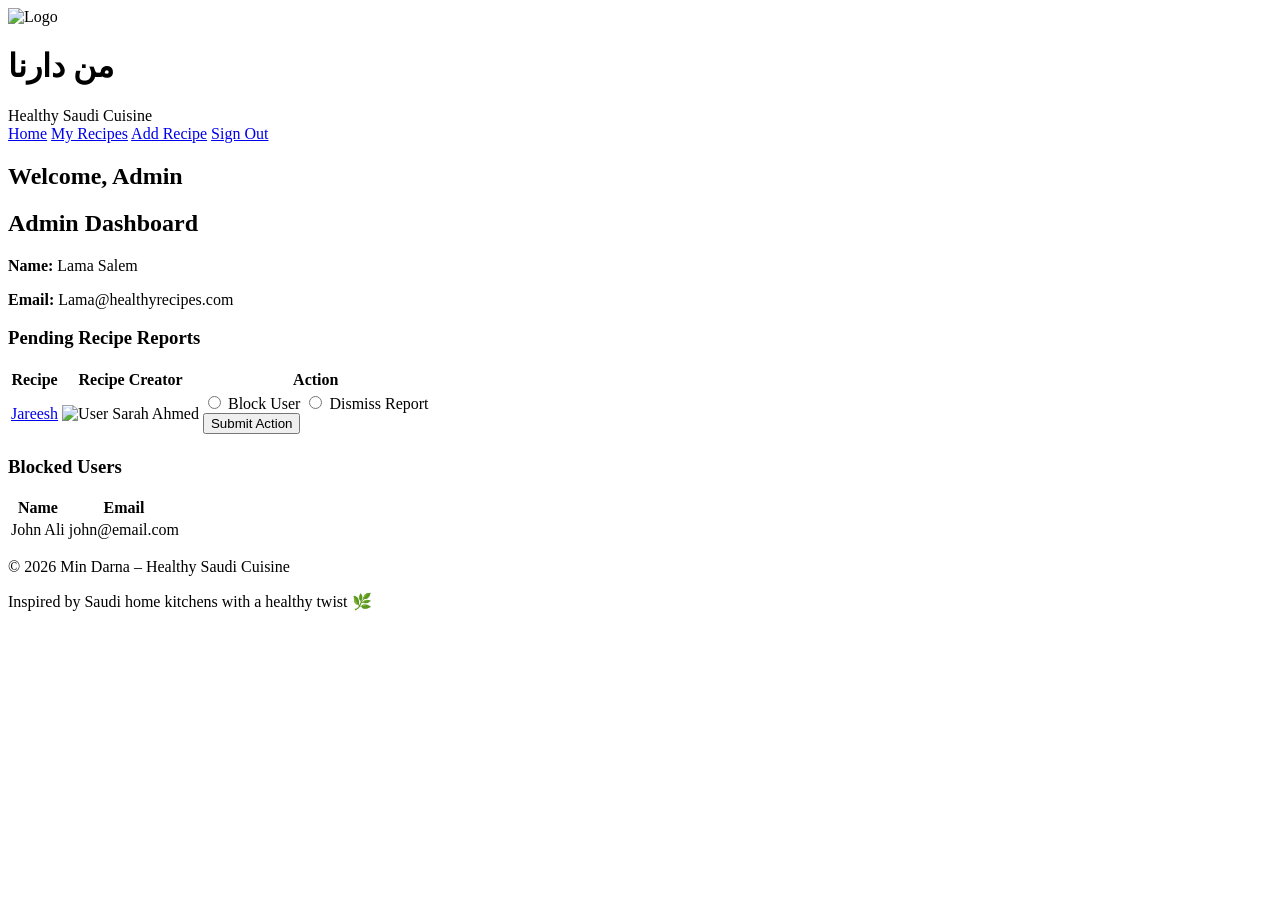
==== admin.html @ 56df044f "Add files via upload" ====
<!DOCTYPE html>
<html lang="en">
<head>
  <meta charset="UTF-8">
<meta name="viewport" content="width=device-width, initial-scale=1.0">
  <title>Admin Dashboard - Min Darna</title>
<link rel="stylesheet" href="app.css">
  
</head>
<body>

<header class="main-header">

    <div class="logo-area">
        <img src="photo/logo.jpeg" alt="Logo">
        <div>
            <h1>من دارنا</h1>
            <span class="tagline">Healthy Saudi Cuisine</span>
        </div>
    </div>

    <nav>
        <a href="user.html">Home</a>
        <a href="my-recipes.html">My Recipes</a>
        <a href="add-recipe.html" class="add-recipe-btn">Add Recipe</a>
        <a href="index.html" class="sign-out">Sign Out</a>
    </nav>

</header>

<section>
    <h2>Welcome, <span id="userFirstName">Admin</span></h2>
  <h2>Admin Dashboard</h2>
  <div class="info-card">
      <p><strong>Name:</strong> Lama Salem</p>
      <p><strong>Email:</strong> Lama@healthyrecipes.com</p>
  </div>
</section>

<section>
  <h3>Pending Recipe Reports</h3>
  <table>
    <thead>
      <tr>
        <th>Recipe</th>
        <th>Recipe Creator</th>
        <th>Action</th>
      </tr>
    </thead>
    <tbody>
      <tr>
        <td><a href="view-recipe.html" class="link-strong">Jareesh</a></td>
        <td>
          <img src="photo/user.jpg" width="40" height="40" alt="User">
          Sarah Ahmed
        </td>
        <td>
          <form action="admin.html" class="admin-actions-form">
            <div class="radio-group">
                <label class="radio-option">
                    <input type="radio" name="action" value="block" required> Block User
                </label>
                <label class="radio-option">
                    <input type="radio" name="action" value="dismiss"> Dismiss Report
                </label>
            </div>
            <button type="submit" class="apply-btn">Submit Action</button>
          </form>
        </td>
      </tr>
    </tbody>
  </table>
</section>

<section>
  <h3>Blocked Users</h3>
  <table>
    <thead>
      <tr>
        <th>Name</th>
        <th>Email</th>
      </tr>
    </thead>
    <tbody>
      <tr>
        <td>John Ali</td>
        <td>john@email.com</td>
      </tr>
    </tbody>
  </table>
</section>

<footer class="main-footer">
    <div class="footer-content">
        <p>© 2026 Min Darna – Healthy Saudi Cuisine</p>
        <p>Inspired by Saudi home kitchens with a healthy twist 🌿</p>
    </div>
</footer>

<script>
    window.onload = function() {
        const firstName = localStorage.getItem('firstName');
        if (firstName) {
            document.getElementById('userFirstName').textContent = firstName;
        }
    };
</script>

</body>
</html>
---- app.css ----
@import url('https://fonts.googleapis.com/css2?family=Inter:wght@400;

500;600&family=Playfair+Display:wght@500;600;700&display=swap');

* {
    margin: 0;
    padding: 0;
    box-sizing: border-box;
}

html {
    background-color: #fcfbf9;
    background-image: repeating-linear-gradient(
        135deg,
        rgba(0,0,0,0.025) 0,
        rgba(0,0,0,0.025) 1px,
        transparent 1px,
        transparent 40px
    );
    min-height: 100%;
}

body {
    font-family: 'Inter', system-ui, -apple-system, sans-serif;
    color: #1f2624;
    line-height: 1.6;
    background: transparent;
}

h1, h2, h3 {
    font-family: 'Playfair Display', serif;
    font-weight: 600;
    letter-spacing: 0.4px;
    color: #2f7d6d;
}

header, .main-header {
    background-color: #2f7d6d;
    color: #fff;
    padding: 40px 20px;
    text-align: center;
    box-shadow: 0 4px 12px rgba(0,0,0,0.1);
}

header h1 {
    color: #fff;
    font-size: 2.5rem;
    margin-bottom: 8px;
}

header nav {
    margin-top: 20px;
    display: flex;
    justify-content: center;
    gap: 25px;
}

header nav a {
    color: #fff;
    font-weight: 500;
    font-size: 1rem;
    padding: 5px 0;
    border-bottom: 2px solid transparent;
    transition: all 0.3s ease;
}

header nav a:hover {
    border-bottom-color: #fff;
    text-decoration: none;
    opacity: 0.9;
}

main, .container, .user-page {
    max-width: 1100px;
    margin: 40px auto;
    padding: 30px;
    background: #fff;
    border-radius: 12px;
    box-shadow: 0 4px 20px rgba(0,0,0,0.05);
}

section {
    margin-bottom: 30px;
    padding: 20px;
    border: 1px solid #f0f0f0;
    border-radius: 8px;
}

.table-container {
    overflow-x: auto;
}

table {
    width: 100%;
    border-collapse: collapse;
    margin-top: 20px;
}

table th {
    background-color: #2f7d6d;
    color: #fff;
    padding: 15px;
    font-family: 'Inter', sans-serif;
    font-weight: 500;
}

table td {
    padding: 15px;
    border-bottom: 1px solid #eee;
    text-align: center;
}

table tr:hover {
    background-color: #fcfbf9;
}

table img {
    border-radius: 8px;
    object-fit: cover;
}

button, .add-btn, .submit-btn, .secondary-btn {
    background-color: #2f7d6d;
    color: #fff;
    border: none;
    padding: 10px 20px;
    border-radius: 6px;
    cursor: pointer;
    font-family: 'Inter', sans-serif;
    font-weight: 600;
    transition: background-color 0.3s ease;
    text-decoration: none;
    display: inline-block;
}

button:hover, .submit-btn:hover {
    background-color: #256559;
}

.secondary-btn {
    background-color: #4a5553;
}

.secondary-btn:hover {
    background-color: #333;
}

a {
    color: #2f7d6d;
    text-decoration: none;
    transition: color 0.3s;
}

a:hover {
    color: #256559;
    text-decoration: underline;
}

ul, ol {
    margin-left: 25px;
    margin-top: 10px;
}

li {
    margin-bottom: 8px;
}

textarea, input[type="text"], input[type="url"], select {
    width: 100%;
    padding: 12px;
    margin-top: 8px;
    border: 1px solid #ddd;
    border-radius: 6px;
    font-family: 'Inter', sans-serif;
}

textarea:focus, input:focus {
    outline: none;
    border-color: #2f7d6d;
    box-shadow: 0 0 0 2px rgba(47, 125, 109, 0.1);
}

footer, .main-footer {
    background-color: #2f7d6d;
    color: #fff;
    padding: 50px 20px;
    text-align: center;
    margin-top: 60px;
}

footer p {
    margin-bottom: 10px;
    font-size: 0.95rem;
    opacity: 0.9;
}

a[href*="index"] {
    display: block;
    width: fit-content;
    margin: 20px auto;
    font-weight: bold;
    color: #d9534f; 
}

.main-header {
    background-color: #2f7d6d;
    background-image: linear-gradient(to right, #2f7d6d, #256559); 
    color: #fff;
    padding: 15px 5%;
    display: flex;
    justify-content: space-between;
    align-items: center; 
    box-shadow: 0 2px 15px rgba(0,0,0,0.15);
    position: sticky; 
    top: 0;
    z-index: 1000;
}

.logo-area {
    display: flex;
    align-items: center;
    gap: 15px;
}

.logo-area h1 {
    font-family: 'Playfair Display', serif;
    font-size: 1.8rem;
    color: #fff;
    margin: 0;
    letter-spacing: 1px;
    text-shadow: 1px 1px 2px rgba(0,0,0,0.1);
}

.tagline {
    font-size: 0.8rem;
    opacity: 0.8;
    font-style: italic;
    display: block; 
}

nav {
    display: flex;
    align-items: center;
    gap: 20px;
}

nav a {
    color: #fff;
    text-decoration: none;
    font-weight: 500;
    font-size: 0.95rem;
    padding: 8px 12px;
    border-radius: 5px;
    transition: all 0.3s ease;
}

nav a:hover {
    background: rgba(255, 255, 255, 0.1);
    text-decoration: none;
}

nav a[href*="add-recipe"] {
    background-color: #fcfbf9;
    color: #2f7d6d;
    padding: 10px 20px;
    box-shadow: 0 4px 6px rgba(0,0,0,0.1);
    font-weight: 600;
}

nav a[href*="add-recipe"]:hover {
    background-color: #e0e0e0;
    transform: translateY(-2px); 
}

nav a[href*="index"] {
    opacity: 0.8;
    font-size: 0.85rem;
}
/*============================================================================*/
    500;600&family=Playfair+Display:wght@500;600;700&display=swap');

    * {
        margin: 0;
        padding: 0;
        box-sizing: border-box;
    }

    html {
        background-color: #fcfbf9;
        background-image: repeating-linear-gradient(
            135deg,
            rgba(0,0,0,0.015) 0,
            rgba(0,0,0,0.015) 1px,
            transparent 1px,
            transparent 40px
        );
        min-height: 100%;
    }

    body {
        font-family: 'Inter', sans-serif;
        color: #1f2624;
        line-height: 1.6;
    }

    .main-header {
        background-color: #2f7d6d;
        background-image: linear-gradient(to right, #2f7d6d, #256559);
        color: #fff;
        padding: 12px 5%;
        display: flex;
        justify-content: space-between; 
        align-items: center;
        box-shadow: 0 4px 12px rgba(0,0,0,0.1);
        position: sticky;
        top: 0;
        z-index: 1000;
    }

    .logo-area h1 {
        font-family: 'Playfair Display', serif;
        font-size: 1.8rem;
        color: #fff;
        margin: 0;
    }

    .logo-area .tagline {
        font-size: 0.75rem;
        opacity: 0.9;
        font-style: italic;
        color: #e0e0e0;
        display: block;
        margin-top: -5px;
    }

    nav {
        display: flex;
        align-items: center;
        gap: 15px;
    }

    nav a {
        color: #fff;
        text-decoration: none;
        font-weight: 500;
        font-size: 0.9rem;
        padding: 8px 12px;
        border-radius: 6px;
        transition: 0.3s ease;
    }

    nav a:hover {
        background: rgba(255, 255, 255, 0.1);
    }

    nav a[href*="add-recipe"] {
        background-color: #fcfbf9 !important; 
        color: #2f7d6d !important;           
        font-weight: 700 !important;
        padding: 10px 18px !important;
        box-shadow: 0 4px 10px rgba(0,0,0,0.15);
    }

    nav a[href*="add-recipe"]:hover {
        background-color: #ffffff !important;
        transform: translateY(-2px);
        box-shadow: 0 6px 15px rgba(0,0,0,0.2);
    }

    .container, main {
        max-width: 1100px;
        margin: 40px auto;
        padding: 30px;
        background: #fff;
        border-radius: 15px;
        box-shadow: 0 10px 30px rgba(0,0,0,0.05);
    }

    h2 {
        font-family: 'Playfair Display', serif;
        color: #2f7d6d;
        margin-bottom: 20px;
        text-align: center;
    }

    table {
        width: 100%;
        border-collapse: collapse;
        margin-top: 20px;
    }

    table th {
        background-color: #f8faf9;
        color: #2f7d6d;
        padding: 15px;
        border-bottom: 2px solid #2f7d6d;
    }

    table td {
        padding: 15px;
        border-bottom: 1px solid #eee;
        text-align: center;
    }

    .submit-btn {
        background-color: #2f7d6d;
        color: white;
        padding: 12px 25px;
        border: none;
        border-radius: 6px;
        font-weight: 600;
        cursor: pointer;
        width: 100%;
    }

    .main-footer {
        background-color: #2f7d6d;
        color: white;
        text-align: center;
        padding: 40px 20px;
        margin-top: 60px;
    }

    @media (max-width: 768px) {
        .main-header { flex-direction: column; gap: 15px; }
        nav { flex-wrap: wrap; justify-content: center; }
    }

.sign-out {
    background-color: #e74c3c !important; 
    color: white !important;
    padding: 8px 15px !important;
    border-radius: 6px;
    font-size: 0.85rem;
}

.sign-out:hover {
    background-color: #c0392b !important;
    transform: scale(1.05);
}
.main-header {
    display: flex;
    align-items: center;
    justify-content: space-between;
}

.main-header img {
    width: 45px;        
    height: auto;
    margin-right: 12px; 
}

.main-header > div {
    display: flex;
    align-items: center;
}
.logo-area {
    display: flex;
    align-items: center;
    gap: 12px;
}

.logo-area img {
    width: 45px;   
    height: auto;
}


.page{
  max-width: 900px;
  margin: 30px auto;
  padding: 0 16px;
}

.recipe-card{
  background: #fff;
  border: 1px solid #e6e6e6;
  border-radius: 14px;
  padding: 22px;
  box-shadow: 0 10px 25px rgba(0,0,0,0.05);
}

.recipe-top{
  display: flex;
  align-items: flex-start;
  justify-content: space-between;
  gap: 16px;
  margin-bottom: 14px;
}

.recipe-title{
  margin: 0;
  font-size: 1.6rem;
}

.actions{
  display: flex;
  flex-direction: column; 
  gap: 8px;
  min-width: 170px;
}

.actions button{
  padding: 10px 12px;
  border-radius: 10px;
  border: 1px solid #ddd;
  background: #f7f7f7;
  cursor: pointer;
}

.recipe-photo{
  display: flex;
  justify-content: center;
  margin: 12px 0 18px;
}

.recipe-photo img{
  width: min(520px, 100%);
  height: auto;
  border-radius: 12px;
  border: 1px solid #eee;
  object-fit: cover;
}

.block{
  border: 1px solid #eee;
  border-radius: 12px;
  padding: 14px 14px;
  margin-top: 14px;
}

.block-title{
  margin: 0 0 10px;
  font-size: 1.05rem;
}

/* Creator row */
.creator{
  display: flex;
  align-items: center;
  gap: 12px;
}

.avatar{
  width: 60px;
  height: 60px;
  border-radius: 50%;
  object-fit: cover;
  border: 1px solid #e6e6e6;
}

.details p{
  margin: 6px 0;
}

/* Lists */
.list{
  margin: 0;
  padding-left: 20px;
}

.list li{
  margin: 6px 0;
}

.video-link{
  display: inline-block;
  padding: 10px 12px;
  border: 1px solid #ddd;
  border-radius: 10px;
  background: #fafafa;
}

.comment{
  border: 1px solid #eee;
  border-radius: 12px;
  padding: 12px;
  margin-top: 10px;
}

.comment p{
  margin: 0 0 6px;
}

.comment-form{
  margin-top: 14px;
  display: grid;
  gap: 10px;
}

.comment-form textarea{
  width: 100%;
  min-height: 90px;
  resize: vertical;
  border-radius: 12px;
  border: 1px solid #ddd;
  padding: 10px 12px;
  font-family: inherit;
}

.comment-form button{
  justify-self: end;
  padding: 10px 14px;
  border-radius: 10px;
  border: 1px solid #ddd;
  background: #f7f7f7;
  cursor: pointer;
}

@media (max-width: 700px){
  .recipe-top{
    flex-direction: column;
    align-items: stretch;
  }
  .actions{
    flex-direction: row;  
    flex-wrap: wrap;
    min-width: 0;
  }
  .comment-form button{
    justify-self: stretch;
  }
}

.actions {
  display: flex;
  gap: 10px;
  align-items: center;
}

.actions button {
  display: flex;
  align-items: center;
  gap: 6px;
  padding: 8px 14px;
  border-radius: 999px; 
  font-size: 0.85rem;
  font-weight: 500;
  border: none;
  cursor: pointer;
  transition: all 0.25s ease;
}

.actions button:nth-child(1) {
  background-color: #2f7d6d;
  color: white;
}

.actions button:nth-child(1):hover {
  background-color: #256559;
  transform: translateY(-2px);
}

.actions button:nth-child(2) {
  background-color: #3a8f8a;
  color: white;
}

.actions button:nth-child(2):hover {
  background-color: #327a75;
  transform: translateY(-2px);
}

/* Report */
.actions button:nth-child(3) {
  background-color: #e0e0e0;
  color: #333;
}

.actions button:nth-child(3):hover {
  background-color: #e74c3c;
  color: white;
}

.hero-header {
  position: relative;
  height: 220px;
  display: flex;
  justify-content: center;
  align-items: center;
  border: 2px solid #000;  
}

.logo {
  position: absolute;
  top: 20px;
  left: 20px;
  width: 70px;
  height: auto;
}

.header-center {
  text-align: center;
}

.arabic-title {
  font-size: 2rem;
  margin-bottom: 5px;
}

.english-title {
  font-size: 1rem;
}

.main-header{
  height: 72px;                 
  padding: 0 5%;                
  display:flex;
  align-items:center;
  justify-content:space-between;
}

.logo-area{
  display:flex;
  align-items:center;
  gap: 12px;
}

.logo-area img{
  width: 44px;                  
  height: 44px;
  object-fit: cover;
  border-radius: 6px;           
}

.logo-area h1{
  font-size: 22px;
  line-height: 1;
  margin: 0;
}

.logo-area .tagline{
  display:block;
  font-size: 12px;
  line-height: 1;
  margin-top: 4px;
}

.main-header nav{
  display:flex;
  align-items:center;
  gap: 14px;
}

.main-header nav a{
  display:inline-flex;
  align-items:center;
  height: 36px;                 
  padding: 0 12px;
  .card {
  background: #fff;
  border-radius: 16px;
  padding: 26px;
  box-shadow: 0 10px 25px rgba(0,0,0,.06);
  border: 1px solid #eee;
}border-radius: 8px;
  text-decoration:none;
  font-size: 14px;
}

.page, .container, main {
  max-width: 1100px;
  margin: 30px auto;
  padding: 0 20px;
}
.page h1:first-child,
.page h2:first-child {
  margin-top: 10px;
}
.main-header > div {
    display: flex;
    align-items: center;
}

 .logo-area {
    display: flex;
    align-items: center;
    gap: 12px;
}

.logo-area img {
    width: 45px;   
    height: auto;
}

.submit-btn:hover {
    background-color: #256559;
    transform: translateY(-1px);
}

.secondary-btn, button[type="button"] {
    background-color: #f0f4f3;
    color: #2f7d6d;
    border: 1px solid #2f7d6d;
    padding: 10px 18px;
    border-radius: 6px;
    font-weight: 500;
    cursor: pointer;
    margin-top: 10px;
}

.secondary-btn:hover {
    background-color: #2f7d6d;
    color: white;
}

hr {
    border: 0;
    border-top: 1px solid #eee;
    margin: 30px 0;
}
      .sign-out {
    background-color: #e74c3c !important; 
    color: white !important;
    padding: 8px 15px !important;
    border-radius: 6px;
    font-size: 0.85rem;
}

.sign-out:hover {
    background-color: #c0392b !important;
    transform: scale(1.05);
}
     .main-header img {
    width: 45px;        
    height: auto;
    margin-right: 12px; 
}

.main-header > div {
    display: flex;
    align-items: center;
}

 .logo-area {
    display: flex;
    align-items: center;
    gap: 12px;
}

.logo-area img {
    width: 45px;   
    height: auto;
}



/* ===== forms.css ===== */
.page{
  max-width: 1100px;
  margin: 0 auto;
  padding: 24px 16px 40px;
}

.muted{
  color: #66706c;
}

.dot{
  margin: 0 8px;
  color: #9aa4a0;
}

.hero-header{
  background: #2f7d6d;
  color: #fff;
  padding: 70px 20px;
  text-align: center;
}

.arabic-title{
  margin: 0 0 10px 0;
  font-size: 54px;
  font-weight: 700;
  line-height: 1.1;
}

.english-title{
  margin: 0;
  font-size: 22px;
  font-weight: 500;
  letter-spacing: 0.4px;
  opacity: 0.95;
}

.hero-header a{
  color: inherit;
  text-decoration: none;
}

.hero-header a:hover{
  text-decoration: underline;
}

.form-card{
  background: #ffffff;
  border: 1px solid #ece7df;
  border-radius: 18px;
  padding: 18px;
  width: 85%;
  margin: 20px auto;
  box-shadow: 0 2px 6px rgba(0,0,0,0.06);
}

.primary-btn,
.secondary-btn{
  display: inline-block;
  text-decoration: none;
  border: none;
  border-radius: 12px;
  padding: 10px 16px;
  font-weight: 600;
  cursor: pointer;
  text-align: center;
}

.primary-btn{
  background: #2f7d6d;
  color: #fff;
}

.primary-btn:hover{
  background: #256559;
}

.secondary-btn{
  background: #ffffff;
  color: #1f2624;
  border: 1px solid #ece7df;
}

.secondary-btn:hover{
  background: #faf9f7;
}

.full{
  width: 100%;
  margin-top: 10px;
}

.field{
  margin-top: 14px;
}

label{
  display: block;
  font-weight: 600;
  margin-bottom: 6px;
  color: #1f2624;
}

.form-input{
  width: 100%;
  padding: 10px 12px;
  border: 1px solid #ece7df;
  border-radius: 12px;
  outline: none;
  background: #ffffff;
}

.form-input:focus{
  border-color: #2f7d6d;
  box-shadow: 0 0 0 3px rgba(47,125,109,0.12);
}

.btn-row{
  margin-top: 16px;
  display: flex;
  gap: 10px;
  flex-wrap: wrap;
}

.below-links{
  margin-top: 14px;
  text-align: center;
}

.grid-2{
  display: grid;
  grid-template-columns: repeat(2, minmax(0, 1fr));
  gap: 10px;
}

.profile-upload{
  display: flex;
  gap: 12px;
  align-items: center;
  flex-wrap: wrap;
}

.profile-preview{
  width: 96px;
  height: 96px;
  object-fit: cover;
  border-radius: 16px;
  border: 1px solid #ece7df;
  background: #fff;
  padding: 6px;
}

.upload-side input[type="file"]{
  display: block;
}

@media (max-width: 768px){
  .form-card{ width: 95%; }
  .grid-2{ grid-template-columns: 1fr; }
  .hero-header{ padding: 55px 16px; }
  .arabic-title{ font-size: 42px; }
  .english-title{ font-size: 18px; }
}


/* ===== tables.css ===== */
/* ---------- Layout ---------- */
.table-container{
overflow-x: auto;
}

.welcome-wrap,
.section-box,
.bottom-signout{
max-width: 1100px;
margin: 16px auto !important;
}

/* Welcome + Sign out */
.welcome-wrap{
display: flex;
justify-content: space-between;
align-items: center;
}

/* Sign out button */
.signout-link{
padding: 10px 16px;
border-radius: 12px;
border: 1px solid #ece7df;
background: #ffffff;
font-weight: 600;
text-decoration: none;
color: #1f2624;
}

.signout-link:hover{
background: #faf9f7;
}

/* ---------- User Information ---------- */
.info-row{
display: flex;
justify-content: space-between;
align-items: center;
gap: 20px;
}

/* Profile photo */
.profile-photo{
width: 96px;
height: 96px;
object-fit: cover;
border-radius: 16px;
border: 1px solid #ece7df;
background: #fff;
padding: 6px;
}

/* ---------- Section Boxes ---------- */
.section-box{
background: #ffffff;
border: 1px solid #ece7df;
border-radius: 18px;
padding: 16px 18px;
}

/* ---------- Tables ---------- */
table.recipes-table{
width: 100%;
border-collapse: collapse;
background: #ffffff;
border: 1px solid #ece7df;
border-radius: 14px;
overflow: hidden;
}

table.recipes-table thead th{
background: #fbfaf8;
color: #1f2624;
font-weight: 600;
text-align: center;
}

table.recipes-table th,
table.recipes-table td{
padding: 10px;
text-align: center;
vertical-align: middle;
border-bottom: 1px solid #f0ebe3;
}

table.recipes-table tr:last-child td{
border-bottom: none;
}

/* ---------- Recipe Images ---------- */
.recipe-img{
width: 72px;
height: 52px;
object-fit: cover;
border-radius: 10px;
border: 1px solid #ece7df;
display: block;
margin: 0 auto;
}

.creator-cell{
display: flex;
align-items: center;
justify-content: center;
gap: 10px;
}

.creator-img{
width: 32px;
height: 32px;
object-fit: cover;
border-radius: 50%;
border: 1px solid #ece7df;
}

/* ---------- Remove link ---------- */
.remove-link{
color: #b00020;
text-decoration: underline;
font-weight: 600;
}


/* ===== unified overrides ===== */
.hero-header {
  position: relative;
  min-height: 220px;
  display: flex;
  justify-content: center;
  align-items: center;
  border: none;
}
.logo {
  position: absolute;
  top: 20px;
  left: 20px;
  width: 70px;
  height: auto;
}
.header-center { text-align: center; }
.page-title { margin-bottom: 16px; color: #2f7d6d; }
.actions-right { text-align: right; margin-bottom: 15px; }
.info-card {
  background: #f8faf9;
  padding: 15px;
  border-radius: 8px;
  border-left: 4px solid #2f7d6d;
}
.link-strong { font-weight: 600; }
.link-blue { color: #00f !important; text-decoration: underline; }
.text-center { text-align: center; }
.text-danger { color: red !important; }
.recipe-current-photo {
  width: 150px;
  border-radius: 10px;
}
.dark-add-btn {
  background: #2c3e50 !important;
  color: #fff !important;
}
.full-width-btn {
  width: 100% !important;
  padding: 15px !important;
  font-size: 18px !important;
}
.mt-10 { margin-top: 10px; }
.ingredient-row, .step-row {
  display: grid;
  grid-template-columns: repeat(2, minmax(0, 1fr));
  gap: 12px;
  margin-top: 10px;
}
.step-row { grid-template-columns: 120px 1fr; align-items: center; }
.current-media { margin-top: 10px; }
.filter-row {
  display: flex;
  gap: 10px;
  margin: 12px 0 16px;
  flex-wrap: wrap;
}
.filter-row select { min-width: 220px; }
nav a.add-recipe-btn {
  background-color: #fcfbf9 !important;
  color: #2f7d6d !important;
  font-weight: 700 !important;
}
.sign-out {
  background-color: #e74c3c !important;
  color: white !important;
  padding: 8px 15px !important;
  border-radius: 6px;
  font-size: 0.85rem;
}
.sign-out:hover {
  background-color: #c0392b !important;
  transform: scale(1.05);
}
@media (max-width: 768px) {
  .ingredient-row, .step-row { grid-template-columns: 1fr; }
}
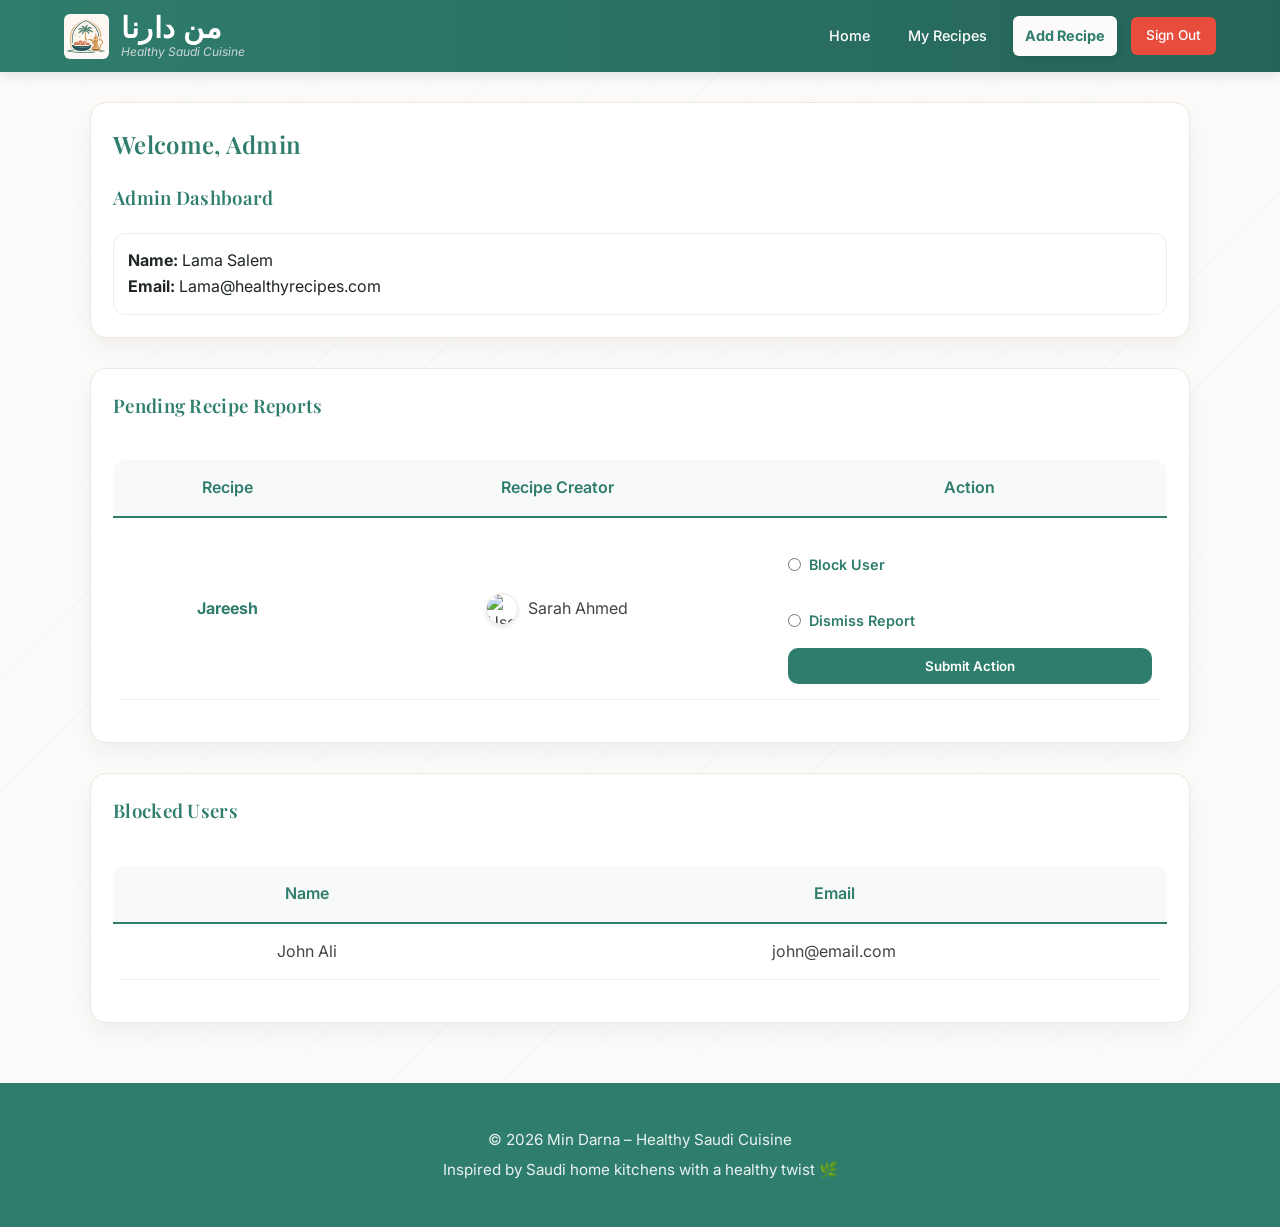
==== commit f68bb08a: "Refactor admin.html structure and formatting" ====
--- a/admin.html
+++ b/admin.html
@@ -2,110 +2,119 @@
 <html lang="en">
 <head>
   <meta charset="UTF-8">
-<meta name="viewport" content="width=device-width, initial-scale=1.0">
+  <meta name="viewport" content="width=device-width, initial-scale=1.0">
   <title>Admin Dashboard - Min Darna</title>
-<link rel="stylesheet" href="app.css">
-  
+  <link rel="stylesheet" href="app.css">
 </head>
 <body>
 
 <header class="main-header">
+  <div class="logo-area">
+    <img src="photo/logo.jpeg" alt="Logo">
+    <div>
+      <h1>من دارنا</h1>
+      <span class="tagline">Healthy Saudi Cuisine</span>
+    </div>
+  </div>
 
-    <div class="logo-area">
-        <img src="photo/logo.jpeg" alt="Logo">
-        <div>
-            <h1>من دارنا</h1>
-            <span class="tagline">Healthy Saudi Cuisine</span>
-        </div>
-    </div>
-
-    <nav>
-        <a href="user.html">Home</a>
-        <a href="my-recipes.html">My Recipes</a>
-        <a href="add-recipe.html" class="add-recipe-btn">Add Recipe</a>
-        <a href="index.html" class="sign-out">Sign Out</a>
-    </nav>
-
+  <nav>
+    <a href="user.html">Home</a>
+    <a href="my-recipes.html">My Recipes</a>
+    <a href="add-recipe.html" class="add-recipe-btn">Add Recipe</a>
+    <a href="index.html" class="sign-out">Sign Out</a>
+  </nav>
 </header>
 
-<section>
-    <h2>Welcome, <span id="userFirstName">Admin</span></h2>
-  <h2>Admin Dashboard</h2>
-  <div class="info-card">
-      <p><strong>Name:</strong> Lama Salem</p>
-      <p><strong>Email:</strong> Lama@healthyrecipes.com</p>
+<section class="section-box">
+  <h2>Welcome, <span id="userFirstName">Admin</span></h2>
+  <h3>Admin Dashboard</h3>
+
+  <div class="block">
+    <p><strong>Name:</strong> Lama Salem</p>
+    <p><strong>Email:</strong> Lama@healthyrecipes.com</p>
   </div>
 </section>
 
-<section>
+<section class="section-box">
   <h3>Pending Recipe Reports</h3>
-  <table>
-    <thead>
-      <tr>
-        <th>Recipe</th>
-        <th>Recipe Creator</th>
-        <th>Action</th>
-      </tr>
-    </thead>
-    <tbody>
-      <tr>
-        <td><a href="view-recipe.html" class="link-strong">Jareesh</a></td>
-        <td>
-          <img src="photo/user.jpg" width="40" height="40" alt="User">
-          Sarah Ahmed
-        </td>
-        <td>
-          <form action="admin.html" class="admin-actions-form">
-            <div class="radio-group">
+
+  <div class="table-container">
+    <table>
+      <thead>
+        <tr>
+          <th>Recipe</th>
+          <th>Recipe Creator</th>
+          <th>Action</th>
+        </tr>
+      </thead>
+      <tbody>
+        <tr>
+          <td>
+            <a href="view-recipe.html"><strong>Jareesh</strong></a>
+          </td>
+          <td>
+            <div class="creator-cell">
+              <img src="photo/user.jpg" alt="User" class="creator-img">
+              <span>Sarah Ahmed</span>
+            </div>
+          </td>
+          <td>
+            <form action="admin.html" class="admin-actions-form">
+              <div class="radio-group">
                 <label class="radio-option">
-                    <input type="radio" name="action" value="block" required> Block User
+                  <input type="radio" name="action" value="block" required>
+                  Block User
                 </label>
                 <label class="radio-option">
-                    <input type="radio" name="action" value="dismiss"> Dismiss Report
+                  <input type="radio" name="action" value="dismiss">
+                  Dismiss Report
                 </label>
-            </div>
-            <button type="submit" class="apply-btn">Submit Action</button>
-          </form>
-        </td>
-      </tr>
-    </tbody>
-  </table>
+              </div>
+              <button type="submit" class="apply-btn">Submit Action</button>
+            </form>
+          </td>
+        </tr>
+      </tbody>
+    </table>
+  </div>
 </section>
 
-<section>
+<section class="section-box">
   <h3>Blocked Users</h3>
-  <table>
-    <thead>
-      <tr>
-        <th>Name</th>
-        <th>Email</th>
-      </tr>
-    </thead>
-    <tbody>
-      <tr>
-        <td>John Ali</td>
-        <td>john@email.com</td>
-      </tr>
-    </tbody>
-  </table>
+
+  <div class="table-container">
+    <table>
+      <thead>
+        <tr>
+          <th>Name</th>
+          <th>Email</th>
+        </tr>
+      </thead>
+      <tbody>
+        <tr>
+          <td>John Ali</td>
+          <td>john@email.com</td>
+        </tr>
+      </tbody>
+    </table>
+  </div>
 </section>
 
 <footer class="main-footer">
-    <div class="footer-content">
-        <p>© 2026 Min Darna – Healthy Saudi Cuisine</p>
-        <p>Inspired by Saudi home kitchens with a healthy twist 🌿</p>
-    </div>
+  <div class="footer-content">
+    <p>© 2026 Min Darna – Healthy Saudi Cuisine</p>
+    <p>Inspired by Saudi home kitchens with a healthy twist 🌿</p>
+  </div>
 </footer>
 
 <script>
-    window.onload = function() {
-        const firstName = localStorage.getItem('firstName');
-        if (firstName) {
-            document.getElementById('userFirstName').textContent = firstName;
-        }
-    };
+  window.onload = function() {
+    const firstName = localStorage.getItem('firstName');
+    if (firstName) {
+      document.getElementById('userFirstName').textContent = firstName;
+    }
+  };
 </script>
 
 </body>
 </html>
-
--- a/app.css
+++ b/app.css
@@ -1,486 +1,608 @@
-@import url('https://fonts.googleapis.com/css2?family=Inter:wght@400;
-
-500;600&family=Playfair+Display:wght@500;600;700&display=swap');
-
+@import url('https://fonts.googleapis.com/css2?family=Inter:wght@400;500;600&family=Playfair+Display:wght@500;600;700&display=swap');
+
+/* =========================
+   Base / Reset
+========================= */
 * {
-    margin: 0;
-    padding: 0;
-    box-sizing: border-box;
+  margin: 0;
+  padding: 0;
+  box-sizing: border-box;
 }
 
 html {
-    background-color: #fcfbf9;
-    background-image: repeating-linear-gradient(
-        135deg,
-        rgba(0,0,0,0.025) 0,
-        rgba(0,0,0,0.025) 1px,
-        transparent 1px,
-        transparent 40px
-    );
-    min-height: 100%;
+  background-color: #fcfbf9;
+  background-image: repeating-linear-gradient(
+    135deg,
+    rgba(0,0,0,0.015) 0,
+    rgba(0,0,0,0.015) 1px,
+    transparent 1px,
+    transparent 40px
+  );
+  min-height: 100%;
 }
 
 body {
-    font-family: 'Inter', system-ui, -apple-system, sans-serif;
-    color: #1f2624;
-    line-height: 1.6;
-    background: transparent;
+  font-family: 'Inter', system-ui, -apple-system, sans-serif;
+  color: #1f2624;
+  line-height: 1.6;
+  background: transparent;
+  margin: 0;
+}
+
+img {
+  max-width: 100%;
+  display: block;
+}
+
+a {
+  color: #2f7d6d;
+  text-decoration: none;
+  transition: 0.3s ease;
+}
+
+a:hover {
+  color: #256559;
+  text-decoration: underline;
 }
 
 h1, h2, h3 {
-    font-family: 'Playfair Display', serif;
-    font-weight: 600;
-    letter-spacing: 0.4px;
-    color: #2f7d6d;
-}
-
-header, .main-header {
-    background-color: #2f7d6d;
-    color: #fff;
-    padding: 40px 20px;
-    text-align: center;
-    box-shadow: 0 4px 12px rgba(0,0,0,0.1);
-}
-
-header h1 {
-    color: #fff;
-    font-size: 2.5rem;
-    margin-bottom: 8px;
-}
-
-header nav {
-    margin-top: 20px;
-    display: flex;
-    justify-content: center;
-    gap: 25px;
-}
-
-header nav a {
-    color: #fff;
-    font-weight: 500;
-    font-size: 1rem;
-    padding: 5px 0;
-    border-bottom: 2px solid transparent;
-    transition: all 0.3s ease;
-}
-
-header nav a:hover {
-    border-bottom-color: #fff;
-    text-decoration: none;
-    opacity: 0.9;
-}
-
-main, .container, .user-page {
-    max-width: 1100px;
-    margin: 40px auto;
-    padding: 30px;
-    background: #fff;
-    border-radius: 12px;
-    box-shadow: 0 4px 20px rgba(0,0,0,0.05);
-}
-
-section {
-    margin-bottom: 30px;
-    padding: 20px;
-    border: 1px solid #f0f0f0;
-    border-radius: 8px;
+  font-family: 'Playfair Display', serif;
+  font-weight: 600;
+  letter-spacing: 0.3px;
+}
+
+h2, h3 {
+  color: #2f7d6d;
+  margin-bottom: 20px;
+}
+
+ul, ol {
+  margin-left: 22px;
+  margin-top: 10px;
+}
+
+li {
+  margin-bottom: 8px;
+}
+
+/* =========================
+   Generic Containers
+========================= */
+.page,
+.container,
+main,
+.user-page,
+section.form-card,
+.section-box,
+.welcome-wrap,
+.bottom-signout {
+  max-width: 1100px;
+  margin: 30px auto;
+}
+
+.page,
+.container,
+main,
+.user-page {
+  padding: 30px 20px;
+}
+
+.section-box,
+.form-card,
+.recipe-card,
+.card,
+section:not(.form-card):not(.hero-header):not(.welcome-wrap):not(.bottom-signout):not(.main-footer) {
+  background: #fff;
+  border-radius: 16px;
+  border: 1px solid #ece7df;
+  box-shadow: 0 10px 25px rgba(0,0,0,0.05);
+}
+
+.section-box,
+.form-card,
+.recipe-card,
+.card {
+  padding: 22px;
 }
 
 .table-container {
-    overflow-x: auto;
-}
-
-table {
-    width: 100%;
-    border-collapse: collapse;
-    margin-top: 20px;
-}
-
-table th {
-    background-color: #2f7d6d;
-    color: #fff;
-    padding: 15px;
-    font-family: 'Inter', sans-serif;
-    font-weight: 500;
-}
-
-table td {
-    padding: 15px;
-    border-bottom: 1px solid #eee;
-    text-align: center;
-}
-
-table tr:hover {
-    background-color: #fcfbf9;
+  overflow-x: auto;
+}
+
+/* =========================
+   Landing Header
+========================= */
+.hero-header {
+  background: #2f7d6d;
+  color: #fff;
+  padding: 70px 20px;
+  text-align: center;
+  position: relative;
+}
+
+.hero-header a {
+  color: inherit;
+  text-decoration: none;
+}
+
+.hero-header a:hover {
+  text-decoration: underline;
+}
+
+.logo {
+  width: 70px;
+  height: auto;
+  margin: 0 auto 14px;
+}
+
+.header-center {
+  text-align: center;
+}
+
+.arabic-title {
+  margin: 0 0 10px 0;
+  font-size: 54px;
+  font-weight: 700;
+  line-height: 1.1;
+  color: #fff;
+}
+
+.english-title {
+  margin: 0;
+  font-size: 22px;
+  font-weight: 500;
+  letter-spacing: 0.4px;
+  opacity: 0.95;
+  color: #fff;
+}
+
+.muted {
+  color: #66706c;
+}
+
+.dot {
+  margin: 0 8px;
+  color: #9aa4a0;
+}
+
+/* =========================
+   Main Header / Navbar
+========================= */
+.main-header {
+  background-color: #2f7d6d;
+  background-image: linear-gradient(to right, #2f7d6d, #256559);
+  color: #fff;
+  padding: 12px 5%;
+  display: flex;
+  justify-content: space-between;
+  align-items: center;
+  box-shadow: 0 4px 12px rgba(0,0,0,0.1);
+  position: sticky;
+  top: 0;
+  z-index: 1000;
+  min-height: 72px;
+}
+
+.logo-area {
+  display: flex;
+  align-items: center;
+  gap: 12px;
+}
+
+.logo-area img {
+  width: 45px;
+  height: 45px;
+  object-fit: cover;
+  border-radius: 6px;
+}
+
+.logo-area h1 {
+  font-size: 1.8rem;
+  color: #fff;
+  margin: 0;
+  letter-spacing: 0.5px;
+  line-height: 1;
+}
+
+.logo-area .tagline,
+.tagline {
+  font-size: 0.75rem;
+  opacity: 0.9;
+  font-style: italic;
+  color: #e0e0e0;
+  display: block;
+  margin-top: 4px;
+  line-height: 1.2;
+}
+
+nav {
+  display: flex;
+  align-items: center;
+  gap: 14px;
+}
+
+nav a {
+  color: #fff;
+  text-decoration: none;
+  font-weight: 500;
+  font-size: 0.9rem;
+  padding: 8px 12px;
+  border-radius: 6px;
+  transition: all 0.3s ease;
+}
+
+nav a:hover {
+  background: rgba(255, 255, 255, 0.1);
+  text-decoration: none;
+}
+
+nav a[href*="add-recipe"],
+.add-recipe-btn {
+  background-color: #fcfbf9 !important;
+  color: #2f7d6d !important;
+  font-weight: 700 !important;
+  box-shadow: 0 4px 8px rgba(0,0,0,0.1);
+}
+
+nav a[href*="add-recipe"]:hover,
+.add-recipe-btn:hover {
+  background-color: #ffffff !important;
+  transform: translateY(-2px);
+}
+
+.sign-out {
+  background-color: #e74c3c !important;
+  color: white !important;
+  padding: 8px 15px !important;
+  border-radius: 6px;
+  font-size: 0.85rem;
+}
+
+.sign-out:hover {
+  background-color: #c0392b !important;
+  transform: scale(1.05);
+  text-decoration: none;
+}
+
+/* =========================
+   Buttons
+========================= */
+button,
+.primary-btn,
+.secondary-btn,
+.submit-btn,
+.add-btn,
+.apply-btn,
+.video-link,
+.signout-link {
+  display: inline-block;
+  text-decoration: none;
+  border: none;
+  border-radius: 10px;
+  padding: 10px 16px;
+  font-weight: 600;
+  cursor: pointer;
+  text-align: center;
+  transition: 0.25s ease;
+  font-family: inherit;
+}
+
+.primary-btn,
+.submit-btn,
+.add-btn,
+.apply-btn {
+  background: #2f7d6d;
+  color: #fff;
+}
+
+.primary-btn:hover,
+.submit-btn:hover,
+.add-btn:hover,
+.apply-btn:hover {
+  background: #256559;
+  color: #fff;
+  text-decoration: none;
+}
+
+.secondary-btn {
+  background: #f0f4f3;
+  color: #2f7d6d;
+  border: 1px solid #2f7d6d;
+}
+
+.secondary-btn:hover {
+  background: #2f7d6d;
+  color: #fff;
+  text-decoration: none;
+}
+
+.full {
+  width: 100%;
+  margin-top: 10px;
+}
+
+.btn-row {
+  margin-top: 16px;
+  display: flex;
+  gap: 10px;
+  flex-wrap: wrap;
+}
+
+.below-links {
+  margin-top: 14px;
+  text-align: center;
+}
+
+.signout-link {
+  padding: 10px 16px;
+  border-radius: 12px;
+  border: 1px solid #ece7df;
+  background: #ffffff;
+  font-weight: 600;
+  text-decoration: none;
+  color: #1f2624;
+}
+
+.signout-link:hover {
+  background: #faf9f7;
+  color: #1f2624;
+  text-decoration: none;
+}
+
+/* =========================
+   Forms
+========================= */
+.form-card {
+  width: min(85%, 900px);
+  margin: 20px auto;
+}
+
+.field {
+  margin-top: 14px;
+}
+
+.grid-2 {
+  display: grid;
+  grid-template-columns: repeat(2, minmax(0, 1fr));
+  gap: 10px;
+}
+
+label {
+  display: block;
+  margin-top: 20px;
+  margin-bottom: 8px;
+  font-weight: 600;
+  color: #2f7d6d;
+}
+
+input[type="text"],
+input[type="url"],
+input[type="email"],
+input[type="password"],
+input[type="file"],
+select,
+textarea,
+.form-input {
+  width: 100%;
+  padding: 12px 15px;
+  border: 1px solid #ddd;
+  border-radius: 10px;
+  font-family: 'Inter', sans-serif;
+  font-size: 1rem;
+  color: #333;
+  transition: all 0.3s ease;
+  background-color: #fff;
+}
+
+input:focus,
+select:focus,
+textarea:focus,
+.form-input:focus {
+  outline: none;
+  border-color: #2f7d6d;
+  box-shadow: 0 0 0 3px rgba(47, 125, 109, 0.1);
+}
+
+textarea {
+  min-height: 120px;
+  resize: vertical;
+}
+
+.profile-upload {
+  display: flex;
+  gap: 12px;
+  align-items: center;
+  flex-wrap: wrap;
+}
+
+.profile-preview {
+  width: 96px;
+  height: 96px;
+  object-fit: cover;
+  border-radius: 16px;
+  border: 1px solid #ece7df;
+  background: #fff;
+  padding: 6px;
+}
+
+.upload-side input[type="file"] {
+  display: block;
+}
+
+hr {
+  border: 0;
+  border-top: 1px solid #eee;
+  margin: 30px 0;
+}
+
+.current-media img {
+  width: 150px;
+  border-radius: 10px;
+}
+
+.ingredient-row,
+.step-row {
+  display: grid;
+  grid-template-columns: 1fr 1fr;
+  gap: 12px;
+  margin-top: 10px;
+}
+
+.step-row label {
+  grid-column: 1 / -1;
+  margin-top: 0;
+}
+
+/* =========================
+   Tables
+========================= */
+table,
+.recipes-table {
+  width: 100%;
+  border-collapse: collapse;
+  margin: 20px 0;
+  background-color: #fff;
+  border-radius: 12px;
+  overflow: hidden;
+}
+
+table th,
+.recipes-table thead th {
+  background-color: #f8faf9;
+  color: #2f7d6d;
+  padding: 15px;
+  border-bottom: 2px solid #2f7d6d;
+  text-align: center;
+  font-weight: 600;
+}
+
+table td,
+.recipes-table td {
+  padding: 15px;
+  border-bottom: 1px solid #eee;
+  text-align: center;
+  vertical-align: middle;
+  color: #444;
+}
+
+table tr:hover,
+.recipes-table tr:hover {
+  background-color: #fcfbf9;
 }
 
 table img {
-    border-radius: 8px;
-    object-fit: cover;
-}
-
-button, .add-btn, .submit-btn, .secondary-btn {
-    background-color: #2f7d6d;
-    color: #fff;
-    border: none;
-    padding: 10px 20px;
-    border-radius: 6px;
-    cursor: pointer;
-    font-family: 'Inter', sans-serif;
-    font-weight: 600;
-    transition: background-color 0.3s ease;
-    text-decoration: none;
-    display: inline-block;
-}
-
-button:hover, .submit-btn:hover {
-    background-color: #256559;
-}
-
-.secondary-btn {
-    background-color: #4a5553;
-}
-
-.secondary-btn:hover {
-    background-color: #333;
-}
-
-a {
-    color: #2f7d6d;
-    text-decoration: none;
-    transition: color 0.3s;
-}
-
-a:hover {
-    color: #256559;
-    text-decoration: underline;
-}
-
-ul, ol {
-    margin-left: 25px;
-    margin-top: 10px;
-}
-
-li {
-    margin-bottom: 8px;
-}
-
-textarea, input[type="text"], input[type="url"], select {
-    width: 100%;
-    padding: 12px;
-    margin-top: 8px;
-    border: 1px solid #ddd;
-    border-radius: 6px;
-    font-family: 'Inter', sans-serif;
-}
-
-textarea:focus, input:focus {
-    outline: none;
-    border-color: #2f7d6d;
-    box-shadow: 0 0 0 2px rgba(47, 125, 109, 0.1);
-}
-
-footer, .main-footer {
-    background-color: #2f7d6d;
-    color: #fff;
-    padding: 50px 20px;
-    text-align: center;
-    margin-top: 60px;
-}
-
-footer p {
-    margin-bottom: 10px;
-    font-size: 0.95rem;
-    opacity: 0.9;
-}
-
-a[href*="index"] {
-    display: block;
-    width: fit-content;
-    margin: 20px auto;
-    font-weight: bold;
-    color: #d9534f; 
-}
-
-.main-header {
-    background-color: #2f7d6d;
-    background-image: linear-gradient(to right, #2f7d6d, #256559); 
-    color: #fff;
-    padding: 15px 5%;
-    display: flex;
-    justify-content: space-between;
-    align-items: center; 
-    box-shadow: 0 2px 15px rgba(0,0,0,0.15);
-    position: sticky; 
-    top: 0;
-    z-index: 1000;
-}
-
-.logo-area {
-    display: flex;
-    align-items: center;
-    gap: 15px;
-}
-
-.logo-area h1 {
-    font-family: 'Playfair Display', serif;
-    font-size: 1.8rem;
-    color: #fff;
-    margin: 0;
-    letter-spacing: 1px;
-    text-shadow: 1px 1px 2px rgba(0,0,0,0.1);
-}
-
-.tagline {
-    font-size: 0.8rem;
-    opacity: 0.8;
-    font-style: italic;
-    display: block; 
-}
-
-nav {
-    display: flex;
-    align-items: center;
-    gap: 20px;
-}
-
-nav a {
-    color: #fff;
-    text-decoration: none;
-    font-weight: 500;
-    font-size: 0.95rem;
-    padding: 8px 12px;
-    border-radius: 5px;
-    transition: all 0.3s ease;
-}
-
-nav a:hover {
-    background: rgba(255, 255, 255, 0.1);
-    text-decoration: none;
-}
-
-nav a[href*="add-recipe"] {
-    background-color: #fcfbf9;
-    color: #2f7d6d;
-    padding: 10px 20px;
-    box-shadow: 0 4px 6px rgba(0,0,0,0.1);
-    font-weight: 600;
-}
-
-nav a[href*="add-recipe"]:hover {
-    background-color: #e0e0e0;
-    transform: translateY(-2px); 
-}
-
-nav a[href*="index"] {
-    opacity: 0.8;
-    font-size: 0.85rem;
-}
-/*============================================================================*/
-    500;600&family=Playfair+Display:wght@500;600;700&display=swap');
-
-    * {
-        margin: 0;
-        padding: 0;
-        box-sizing: border-box;
-    }
-
-    html {
-        background-color: #fcfbf9;
-        background-image: repeating-linear-gradient(
-            135deg,
-            rgba(0,0,0,0.015) 0,
-            rgba(0,0,0,0.015) 1px,
-            transparent 1px,
-            transparent 40px
-        );
-        min-height: 100%;
-    }
-
-    body {
-        font-family: 'Inter', sans-serif;
-        color: #1f2624;
-        line-height: 1.6;
-    }
-
-    .main-header {
-        background-color: #2f7d6d;
-        background-image: linear-gradient(to right, #2f7d6d, #256559);
-        color: #fff;
-        padding: 12px 5%;
-        display: flex;
-        justify-content: space-between; 
-        align-items: center;
-        box-shadow: 0 4px 12px rgba(0,0,0,0.1);
-        position: sticky;
-        top: 0;
-        z-index: 1000;
-    }
-
-    .logo-area h1 {
-        font-family: 'Playfair Display', serif;
-        font-size: 1.8rem;
-        color: #fff;
-        margin: 0;
-    }
-
-    .logo-area .tagline {
-        font-size: 0.75rem;
-        opacity: 0.9;
-        font-style: italic;
-        color: #e0e0e0;
-        display: block;
-        margin-top: -5px;
-    }
-
-    nav {
-        display: flex;
-        align-items: center;
-        gap: 15px;
-    }
-
-    nav a {
-        color: #fff;
-        text-decoration: none;
-        font-weight: 500;
-        font-size: 0.9rem;
-        padding: 8px 12px;
-        border-radius: 6px;
-        transition: 0.3s ease;
-    }
-
-    nav a:hover {
-        background: rgba(255, 255, 255, 0.1);
-    }
-
-    nav a[href*="add-recipe"] {
-        background-color: #fcfbf9 !important; 
-        color: #2f7d6d !important;           
-        font-weight: 700 !important;
-        padding: 10px 18px !important;
-        box-shadow: 0 4px 10px rgba(0,0,0,0.15);
-    }
-
-    nav a[href*="add-recipe"]:hover {
-        background-color: #ffffff !important;
-        transform: translateY(-2px);
-        box-shadow: 0 6px 15px rgba(0,0,0,0.2);
-    }
-
-    .container, main {
-        max-width: 1100px;
-        margin: 40px auto;
-        padding: 30px;
-        background: #fff;
-        border-radius: 15px;
-        box-shadow: 0 10px 30px rgba(0,0,0,0.05);
-    }
-
-    h2 {
-        font-family: 'Playfair Display', serif;
-        color: #2f7d6d;
-        margin-bottom: 20px;
-        text-align: center;
-    }
-
-    table {
-        width: 100%;
-        border-collapse: collapse;
-        margin-top: 20px;
-    }
-
-    table th {
-        background-color: #f8faf9;
-        color: #2f7d6d;
-        padding: 15px;
-        border-bottom: 2px solid #2f7d6d;
-    }
-
-    table td {
-        padding: 15px;
-        border-bottom: 1px solid #eee;
-        text-align: center;
-    }
-
-    .submit-btn {
-        background-color: #2f7d6d;
-        color: white;
-        padding: 12px 25px;
-        border: none;
-        border-radius: 6px;
-        font-weight: 600;
-        cursor: pointer;
-        width: 100%;
-    }
-
-    .main-footer {
-        background-color: #2f7d6d;
-        color: white;
-        text-align: center;
-        padding: 40px 20px;
-        margin-top: 60px;
-    }
-
-    @media (max-width: 768px) {
-        .main-header { flex-direction: column; gap: 15px; }
-        nav { flex-wrap: wrap; justify-content: center; }
-    }
-
-.sign-out {
-    background-color: #e74c3c !important; 
-    color: white !important;
-    padding: 8px 15px !important;
-    border-radius: 6px;
-    font-size: 0.85rem;
-}
-
-.sign-out:hover {
-    background-color: #c0392b !important;
-    transform: scale(1.05);
-}
-.main-header {
-    display: flex;
-    align-items: center;
-    justify-content: space-between;
-}
-
-.main-header img {
-    width: 45px;        
-    height: auto;
-    margin-right: 12px; 
-}
-
-.main-header > div {
-    display: flex;
-    align-items: center;
-}
-.logo-area {
-    display: flex;
-    align-items: center;
-    gap: 12px;
-}
-
-.logo-area img {
-    width: 45px;   
-    height: auto;
-}
-
-
-.page{
-  max-width: 900px;
-  margin: 30px auto;
-  padding: 0 16px;
-}
-
-.recipe-card{
+  border-radius: 8px;
+  object-fit: cover;
+  box-shadow: 0 2px 5px rgba(0,0,0,0.1);
+  width: 80px;
+  height: 80px;
+}
+
+.recipe-img {
+  width: 72px;
+  height: 52px;
+  object-fit: cover;
+  border-radius: 10px;
+  border: 1px solid #ece7df;
+  display: block;
+  margin: 0 auto;
+}
+
+.creator-cell {
+  display: flex;
+  align-items: center;
+  justify-content: center;
+  gap: 10px;
+}
+
+.creator-img {
+  width: 32px;
+  height: 32px;
+  object-fit: cover;
+  border-radius: 50%;
+  border: 1px solid #ece7df;
+}
+
+.remove-link {
+  color: #b00020;
+  text-decoration: underline;
+  font-weight: 600;
+}
+
+/* =========================
+   User Page
+========================= */
+.welcome-wrap,
+.bottom-signout {
+  max-width: 1100px;
+  margin: 16px auto;
+  padding: 0 20px;
+}
+
+.info-row {
+  display: flex;
+  justify-content: space-between;
+  align-items: center;
+  gap: 20px;
+}
+
+.profile-photo {
+  width: 96px;
+  height: 96px;
+  object-fit: cover;
+  border-radius: 16px;
+  border: 1px solid #ece7df;
+  background: #fff;
+  padding: 6px;
+}
+
+.filter-row {
+  display: flex;
+  gap: 12px;
+  align-items: end;
+  flex-wrap: wrap;
+  margin-bottom: 18px;
+}
+
+/* =========================
+   Admin Page
+========================= */
+.admin-actions-form {
+  display: flex;
+  flex-direction: column;
+  gap: 8px;
+}
+
+.radio-group {
+  display: flex;
+  flex-direction: column;
+  gap: 5px;
+}
+
+.radio-option {
+  display: flex;
+  align-items: center;
+  gap: 8px;
+  font-size: 0.9rem;
+  cursor: pointer;
+}
+
+input[type="radio"] {
+  accent-color: #2f7d6d;
+  cursor: pointer;
+  width: auto;
+}
+
+/* =========================
+   Recipe View Pages
+========================= */
+.recipe-card {
   background: #fff;
   border: 1px solid #e6e6e6;
-  border-radius: 14px;
-  padding: 22px;
   box-shadow: 0 10px 25px rgba(0,0,0,0.05);
 }
 
-.recipe-top{
+.recipe-top {
   display: flex;
   align-items: flex-start;
   justify-content: space-between;
@@ -488,33 +610,73 @@
   margin-bottom: 14px;
 }
 
-.recipe-title{
+.recipe-title {
   margin: 0;
   font-size: 1.6rem;
-}
-
-.actions{
-  display: flex;
-  flex-direction: column; 
-  gap: 8px;
-  min-width: 170px;
-}
-
-.actions button{
-  padding: 10px 12px;
-  border-radius: 10px;
-  border: 1px solid #ddd;
-  background: #f7f7f7;
+  color: #2f7d6d;
+}
+
+.page-title {
+  margin-bottom: 16px;
+  color: #2f7d6d;
+}
+
+.actions {
+  display: flex;
+  gap: 10px;
+  align-items: center;
+  flex-wrap: wrap;
+}
+
+.actions button {
+  display: flex;
+  align-items: center;
+  gap: 6px;
+  padding: 8px 14px;
+  border-radius: 999px;
+  font-size: 0.85rem;
+  font-weight: 500;
+  border: none;
   cursor: pointer;
 }
 
-.recipe-photo{
+.actions button:nth-child(1) {
+  background-color: #2f7d6d;
+  color: white;
+}
+
+.actions button:nth-child(1):hover {
+  background-color: #256559;
+  transform: translateY(-2px);
+}
+
+.actions button:nth-child(2) {
+  background-color: #3a8f8a;
+  color: white;
+}
+
+.actions button:nth-child(2):hover {
+  background-color: #327a75;
+  transform: translateY(-2px);
+}
+
+.actions button:nth-child(3) {
+  background-color: #e0e0e0;
+  color: #333;
+}
+
+.actions button:nth-child(3):hover {
+  background-color: #e74c3c;
+  color: white;
+}
+
+.recipe-photo {
   display: flex;
   justify-content: center;
   margin: 12px 0 18px;
 }
 
-.recipe-photo img{
+.recipe-photo img {
   width: min(520px, 100%);
   height: auto;
   border-radius: 12px;
@@ -522,26 +684,25 @@
   object-fit: cover;
 }
 
-.block{
+.block {
   border: 1px solid #eee;
   border-radius: 12px;
-  padding: 14px 14px;
+  padding: 14px;
   margin-top: 14px;
 }
 
-.block-title{
+.block-title {
   margin: 0 0 10px;
   font-size: 1.05rem;
 }
 
-/* Creator row */
-.creator{
+.creator {
   display: flex;
   align-items: center;
   gap: 12px;
 }
 
-.avatar{
+.avatar {
   width: 60px;
   height: 60px;
   border-radius: 50%;
@@ -549,46 +710,45 @@
   border: 1px solid #e6e6e6;
 }
 
-.details p{
+.details p {
   margin: 6px 0;
 }
 
-/* Lists */
-.list{
+.list {
   margin: 0;
   padding-left: 20px;
 }
 
-.list li{
-  margin: 6px 0;
-}
-
-.video-link{
-  display: inline-block;
-  padding: 10px 12px;
+.video-link {
+  background: #fafafa;
   border: 1px solid #ddd;
-  border-radius: 10px;
-  background: #fafafa;
-}
-
-.comment{
+  color: #1f2624;
+}
+
+.video-link:hover {
+  background: #f0f0f0;
+  color: #1f2624;
+  text-decoration: none;
+}
+
+.comment {
   border: 1px solid #eee;
   border-radius: 12px;
   padding: 12px;
   margin-top: 10px;
 }
 
-.comment p{
+.comment p {
   margin: 0 0 6px;
 }
 
-.comment-form{
+.comment-form {
   margin-top: 14px;
   display: grid;
   gap: 10px;
 }
 
-.comment-form textarea{
+.comment-form textarea {
   width: 100%;
   min-height: 90px;
   resize: vertical;
@@ -598,618 +758,93 @@
   font-family: inherit;
 }
 
-.comment-form button{
+.comment-form button {
   justify-self: end;
   padding: 10px 14px;
   border-radius: 10px;
   border: 1px solid #ddd;
   background: #f7f7f7;
-  cursor: pointer;
-}
-
-@media (max-width: 700px){
-  .recipe-top{
+  color: #1f2624;
+}
+
+.comment-form button:hover {
+  background: #ececec;
+}
+
+/* =========================
+   Footer
+========================= */
+footer,
+.main-footer {
+  background-color: #2f7d6d;
+  color: #fff;
+  text-align: center;
+  padding: 40px 20px;
+  margin-top: 60px;
+}
+
+footer p,
+.main-footer p {
+  font-size: 0.95rem;
+  opacity: 0.9;
+  margin: 5px 0;
+}
+
+/* =========================
+   Responsive
+========================= */
+@media (max-width: 768px) {
+  .main-header {
+    flex-direction: column;
+    gap: 15px;
+    text-align: center;
+  }
+
+  nav {
+    flex-wrap: wrap;
+    justify-content: center;
+    gap: 10px;
+  }
+
+  .form-card {
+    width: 95%;
+  }
+
+  .grid-2,
+  .ingredient-row,
+  .step-row {
+    grid-template-columns: 1fr;
+  }
+
+  .hero-header {
+    padding: 55px 16px;
+  }
+
+  .arabic-title {
+    font-size: 42px;
+  }
+
+  .english-title {
+    font-size: 18px;
+  }
+
+  .info-row {
+    flex-direction: column;
+    align-items: flex-start;
+  }
+
+  .recipe-top {
     flex-direction: column;
     align-items: stretch;
   }
-  .actions{
-    flex-direction: row;  
+
+  .actions {
+    flex-direction: row;
     flex-wrap: wrap;
     min-width: 0;
   }
-  .comment-form button{
+
+  .comment-form button {
     justify-self: stretch;
   }
 }
-
-.actions {
-  display: flex;
-  gap: 10px;
-  align-items: center;
-}
-
-.actions button {
-  display: flex;
-  align-items: center;
-  gap: 6px;
-  padding: 8px 14px;
-  border-radius: 999px; 
-  font-size: 0.85rem;
-  font-weight: 500;
-  border: none;
-  cursor: pointer;
-  transition: all 0.25s ease;
-}
-
-.actions button:nth-child(1) {
-  background-color: #2f7d6d;
-  color: white;
-}
-
-.actions button:nth-child(1):hover {
-  background-color: #256559;
-  transform: translateY(-2px);
-}
-
-.actions button:nth-child(2) {
-  background-color: #3a8f8a;
-  color: white;
-}
-
-.actions button:nth-child(2):hover {
-  background-color: #327a75;
-  transform: translateY(-2px);
-}
-
-/* Report */
-.actions button:nth-child(3) {
-  background-color: #e0e0e0;
-  color: #333;
-}
-
-.actions button:nth-child(3):hover {
-  background-color: #e74c3c;
-  color: white;
-}
-
-.hero-header {
-  position: relative;
-  height: 220px;
-  display: flex;
-  justify-content: center;
-  align-items: center;
-  border: 2px solid #000;  
-}
-
-.logo {
-  position: absolute;
-  top: 20px;
-  left: 20px;
-  width: 70px;
-  height: auto;
-}
-
-.header-center {
-  text-align: center;
-}
-
-.arabic-title {
-  font-size: 2rem;
-  margin-bottom: 5px;
-}
-
-.english-title {
-  font-size: 1rem;
-}
-
-.main-header{
-  height: 72px;                 
-  padding: 0 5%;                
-  display:flex;
-  align-items:center;
-  justify-content:space-between;
-}
-
-.logo-area{
-  display:flex;
-  align-items:center;
-  gap: 12px;
-}
-
-.logo-area img{
-  width: 44px;                  
-  height: 44px;
-  object-fit: cover;
-  border-radius: 6px;           
-}
-
-.logo-area h1{
-  font-size: 22px;
-  line-height: 1;
-  margin: 0;
-}
-
-.logo-area .tagline{
-  display:block;
-  font-size: 12px;
-  line-height: 1;
-  margin-top: 4px;
-}
-
-.main-header nav{
-  display:flex;
-  align-items:center;
-  gap: 14px;
-}
-
-.main-header nav a{
-  display:inline-flex;
-  align-items:center;
-  height: 36px;                 
-  padding: 0 12px;
-  .card {
-  background: #fff;
-  border-radius: 16px;
-  padding: 26px;
-  box-shadow: 0 10px 25px rgba(0,0,0,.06);
-  border: 1px solid #eee;
-}border-radius: 8px;
-  text-decoration:none;
-  font-size: 14px;
-}
-
-.page, .container, main {
-  max-width: 1100px;
-  margin: 30px auto;
-  padding: 0 20px;
-}
-.page h1:first-child,
-.page h2:first-child {
-  margin-top: 10px;
-}
-.main-header > div {
-    display: flex;
-    align-items: center;
-}
-
- .logo-area {
-    display: flex;
-    align-items: center;
-    gap: 12px;
-}
-
-.logo-area img {
-    width: 45px;   
-    height: auto;
-}
-
-.submit-btn:hover {
-    background-color: #256559;
-    transform: translateY(-1px);
-}
-
-.secondary-btn, button[type="button"] {
-    background-color: #f0f4f3;
-    color: #2f7d6d;
-    border: 1px solid #2f7d6d;
-    padding: 10px 18px;
-    border-radius: 6px;
-    font-weight: 500;
-    cursor: pointer;
-    margin-top: 10px;
-}
-
-.secondary-btn:hover {
-    background-color: #2f7d6d;
-    color: white;
-}
-
-hr {
-    border: 0;
-    border-top: 1px solid #eee;
-    margin: 30px 0;
-}
-      .sign-out {
-    background-color: #e74c3c !important; 
-    color: white !important;
-    padding: 8px 15px !important;
-    border-radius: 6px;
-    font-size: 0.85rem;
-}
-
-.sign-out:hover {
-    background-color: #c0392b !important;
-    transform: scale(1.05);
-}
-     .main-header img {
-    width: 45px;        
-    height: auto;
-    margin-right: 12px; 
-}
-
-.main-header > div {
-    display: flex;
-    align-items: center;
-}
-
- .logo-area {
-    display: flex;
-    align-items: center;
-    gap: 12px;
-}
-
-.logo-area img {
-    width: 45px;   
-    height: auto;
-}
-
-
-
-/* ===== forms.css ===== */
-.page{
-  max-width: 1100px;
-  margin: 0 auto;
-  padding: 24px 16px 40px;
-}
-
-.muted{
-  color: #66706c;
-}
-
-.dot{
-  margin: 0 8px;
-  color: #9aa4a0;
-}
-
-.hero-header{
-  background: #2f7d6d;
-  color: #fff;
-  padding: 70px 20px;
-  text-align: center;
-}
-
-.arabic-title{
-  margin: 0 0 10px 0;
-  font-size: 54px;
-  font-weight: 700;
-  line-height: 1.1;
-}
-
-.english-title{
-  margin: 0;
-  font-size: 22px;
-  font-weight: 500;
-  letter-spacing: 0.4px;
-  opacity: 0.95;
-}
-
-.hero-header a{
-  color: inherit;
-  text-decoration: none;
-}
-
-.hero-header a:hover{
-  text-decoration: underline;
-}
-
-.form-card{
-  background: #ffffff;
-  border: 1px solid #ece7df;
-  border-radius: 18px;
-  padding: 18px;
-  width: 85%;
-  margin: 20px auto;
-  box-shadow: 0 2px 6px rgba(0,0,0,0.06);
-}
-
-.primary-btn,
-.secondary-btn{
-  display: inline-block;
-  text-decoration: none;
-  border: none;
-  border-radius: 12px;
-  padding: 10px 16px;
-  font-weight: 600;
-  cursor: pointer;
-  text-align: center;
-}
-
-.primary-btn{
-  background: #2f7d6d;
-  color: #fff;
-}
-
-.primary-btn:hover{
-  background: #256559;
-}
-
-.secondary-btn{
-  background: #ffffff;
-  color: #1f2624;
-  border: 1px solid #ece7df;
-}
-
-.secondary-btn:hover{
-  background: #faf9f7;
-}
-
-.full{
-  width: 100%;
-  margin-top: 10px;
-}
-
-.field{
-  margin-top: 14px;
-}
-
-label{
-  display: block;
-  font-weight: 600;
-  margin-bottom: 6px;
-  color: #1f2624;
-}
-
-.form-input{
-  width: 100%;
-  padding: 10px 12px;
-  border: 1px solid #ece7df;
-  border-radius: 12px;
-  outline: none;
-  background: #ffffff;
-}
-
-.form-input:focus{
-  border-color: #2f7d6d;
-  box-shadow: 0 0 0 3px rgba(47,125,109,0.12);
-}
-
-.btn-row{
-  margin-top: 16px;
-  display: flex;
-  gap: 10px;
-  flex-wrap: wrap;
-}
-
-.below-links{
-  margin-top: 14px;
-  text-align: center;
-}
-
-.grid-2{
-  display: grid;
-  grid-template-columns: repeat(2, minmax(0, 1fr));
-  gap: 10px;
-}
-
-.profile-upload{
-  display: flex;
-  gap: 12px;
-  align-items: center;
-  flex-wrap: wrap;
-}
-
-.profile-preview{
-  width: 96px;
-  height: 96px;
-  object-fit: cover;
-  border-radius: 16px;
-  border: 1px solid #ece7df;
-  background: #fff;
-  padding: 6px;
-}
-
-.upload-side input[type="file"]{
-  display: block;
-}
-
-@media (max-width: 768px){
-  .form-card{ width: 95%; }
-  .grid-2{ grid-template-columns: 1fr; }
-  .hero-header{ padding: 55px 16px; }
-  .arabic-title{ font-size: 42px; }
-  .english-title{ font-size: 18px; }
-}
-
-
-/* ===== tables.css ===== */
-/* ---------- Layout ---------- */
-.table-container{
-overflow-x: auto;
-}
-
-.welcome-wrap,
-.section-box,
-.bottom-signout{
-max-width: 1100px;
-margin: 16px auto !important;
-}
-
-/* Welcome + Sign out */
-.welcome-wrap{
-display: flex;
-justify-content: space-between;
-align-items: center;
-}
-
-/* Sign out button */
-.signout-link{
-padding: 10px 16px;
-border-radius: 12px;
-border: 1px solid #ece7df;
-background: #ffffff;
-font-weight: 600;
-text-decoration: none;
-color: #1f2624;
-}
-
-.signout-link:hover{
-background: #faf9f7;
-}
-
-/* ---------- User Information ---------- */
-.info-row{
-display: flex;
-justify-content: space-between;
-align-items: center;
-gap: 20px;
-}
-
-/* Profile photo */
-.profile-photo{
-width: 96px;
-height: 96px;
-object-fit: cover;
-border-radius: 16px;
-border: 1px solid #ece7df;
-background: #fff;
-padding: 6px;
-}
-
-/* ---------- Section Boxes ---------- */
-.section-box{
-background: #ffffff;
-border: 1px solid #ece7df;
-border-radius: 18px;
-padding: 16px 18px;
-}
-
-/* ---------- Tables ---------- */
-table.recipes-table{
-width: 100%;
-border-collapse: collapse;
-background: #ffffff;
-border: 1px solid #ece7df;
-border-radius: 14px;
-overflow: hidden;
-}
-
-table.recipes-table thead th{
-background: #fbfaf8;
-color: #1f2624;
-font-weight: 600;
-text-align: center;
-}
-
-table.recipes-table th,
-table.recipes-table td{
-padding: 10px;
-text-align: center;
-vertical-align: middle;
-border-bottom: 1px solid #f0ebe3;
-}
-
-table.recipes-table tr:last-child td{
-border-bottom: none;
-}
-
-/* ---------- Recipe Images ---------- */
-.recipe-img{
-width: 72px;
-height: 52px;
-object-fit: cover;
-border-radius: 10px;
-border: 1px solid #ece7df;
-display: block;
-margin: 0 auto;
-}
-
-.creator-cell{
-display: flex;
-align-items: center;
-justify-content: center;
-gap: 10px;
-}
-
-.creator-img{
-width: 32px;
-height: 32px;
-object-fit: cover;
-border-radius: 50%;
-border: 1px solid #ece7df;
-}
-
-/* ---------- Remove link ---------- */
-.remove-link{
-color: #b00020;
-text-decoration: underline;
-font-weight: 600;
-}
-
-
-/* ===== unified overrides ===== */
-.hero-header {
-  position: relative;
-  min-height: 220px;
-  display: flex;
-  justify-content: center;
-  align-items: center;
-  border: none;
-}
-.logo {
-  position: absolute;
-  top: 20px;
-  left: 20px;
-  width: 70px;
-  height: auto;
-}
-.header-center { text-align: center; }
-.page-title { margin-bottom: 16px; color: #2f7d6d; }
-.actions-right { text-align: right; margin-bottom: 15px; }
-.info-card {
-  background: #f8faf9;
-  padding: 15px;
-  border-radius: 8px;
-  border-left: 4px solid #2f7d6d;
-}
-.link-strong { font-weight: 600; }
-.link-blue { color: #00f !important; text-decoration: underline; }
-.text-center { text-align: center; }
-.text-danger { color: red !important; }
-.recipe-current-photo {
-  width: 150px;
-  border-radius: 10px;
-}
-.dark-add-btn {
-  background: #2c3e50 !important;
-  color: #fff !important;
-}
-.full-width-btn {
-  width: 100% !important;
-  padding: 15px !important;
-  font-size: 18px !important;
-}
-.mt-10 { margin-top: 10px; }
-.ingredient-row, .step-row {
-  display: grid;
-  grid-template-columns: repeat(2, minmax(0, 1fr));
-  gap: 12px;
-  margin-top: 10px;
-}
-.step-row { grid-template-columns: 120px 1fr; align-items: center; }
-.current-media { margin-top: 10px; }
-.filter-row {
-  display: flex;
-  gap: 10px;
-  margin: 12px 0 16px;
-  flex-wrap: wrap;
-}
-.filter-row select { min-width: 220px; }
-nav a.add-recipe-btn {
-  background-color: #fcfbf9 !important;
-  color: #2f7d6d !important;
-  font-weight: 700 !important;
-}
-.sign-out {
-  background-color: #e74c3c !important;
-  color: white !important;
-  padding: 8px 15px !important;
-  border-radius: 6px;
-  font-size: 0.85rem;
-}
-.sign-out:hover {
-  background-color: #c0392b !important;
-  transform: scale(1.05);
-}
-@media (max-width: 768px) {
-  .ingredient-row, .step-row { grid-template-columns: 1fr; }
-}
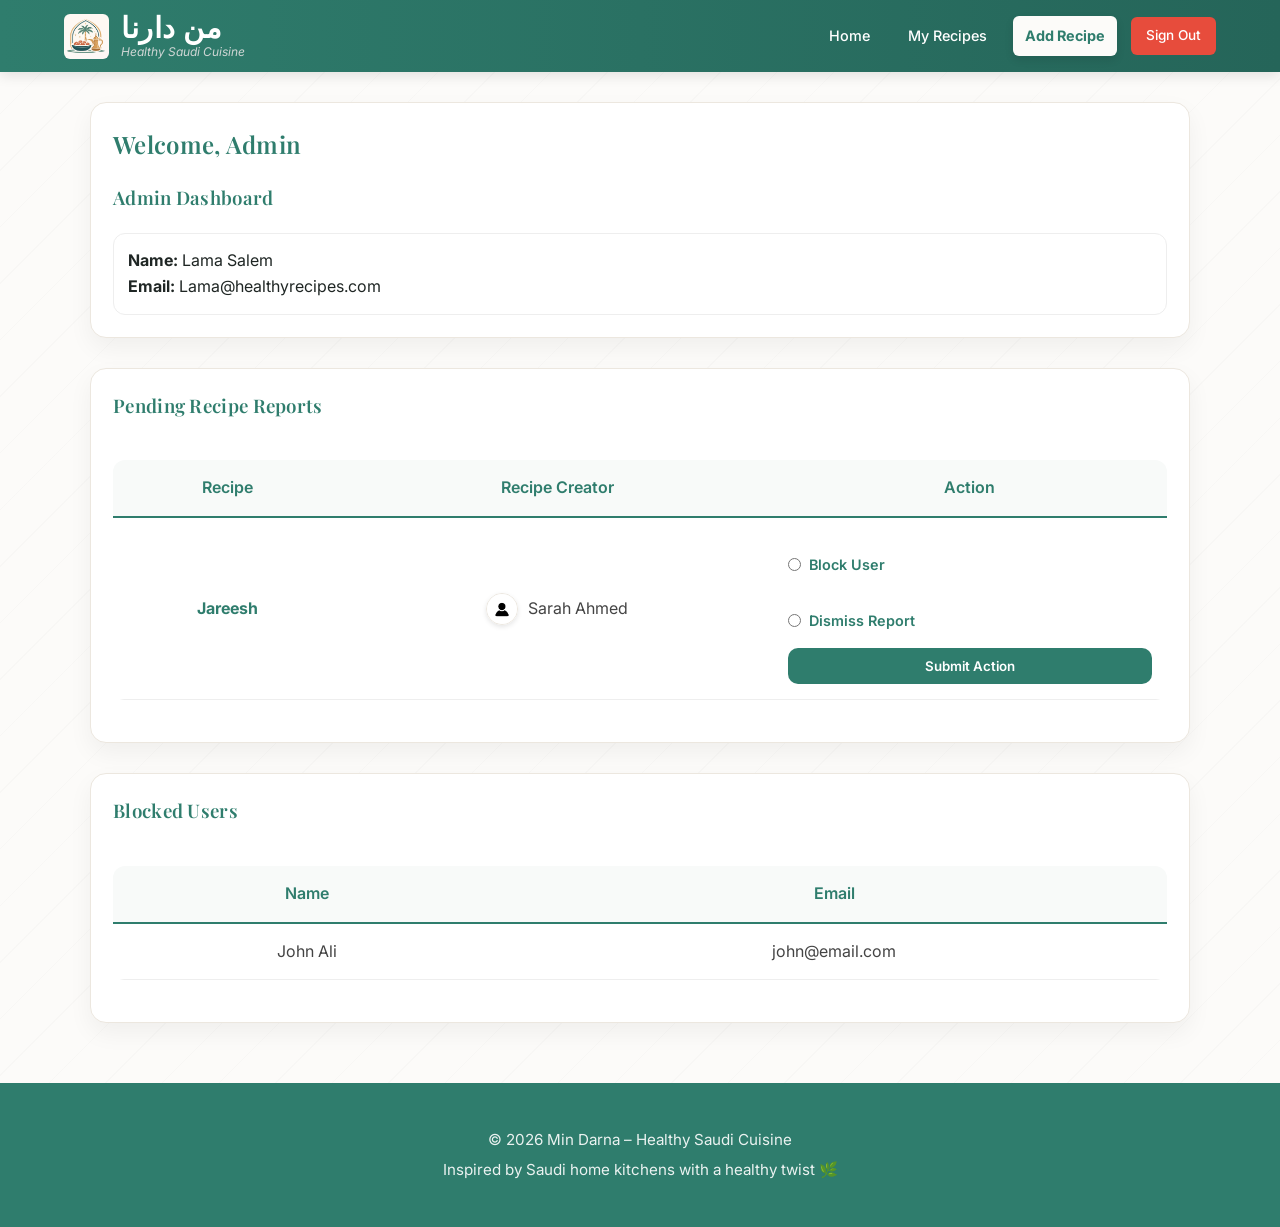
==== commit 39735730: "Update user image source in admin.html" ====
--- a/admin.html
+++ b/admin.html
@@ -54,7 +54,7 @@
           </td>
           <td>
             <div class="creator-cell">
-              <img src="photo/user.jpg" alt="User" class="creator-img">
+              <img src="photo/user.png" alt="User" class="creator-img">
               <span>Sarah Ahmed</span>
             </div>
           </td>
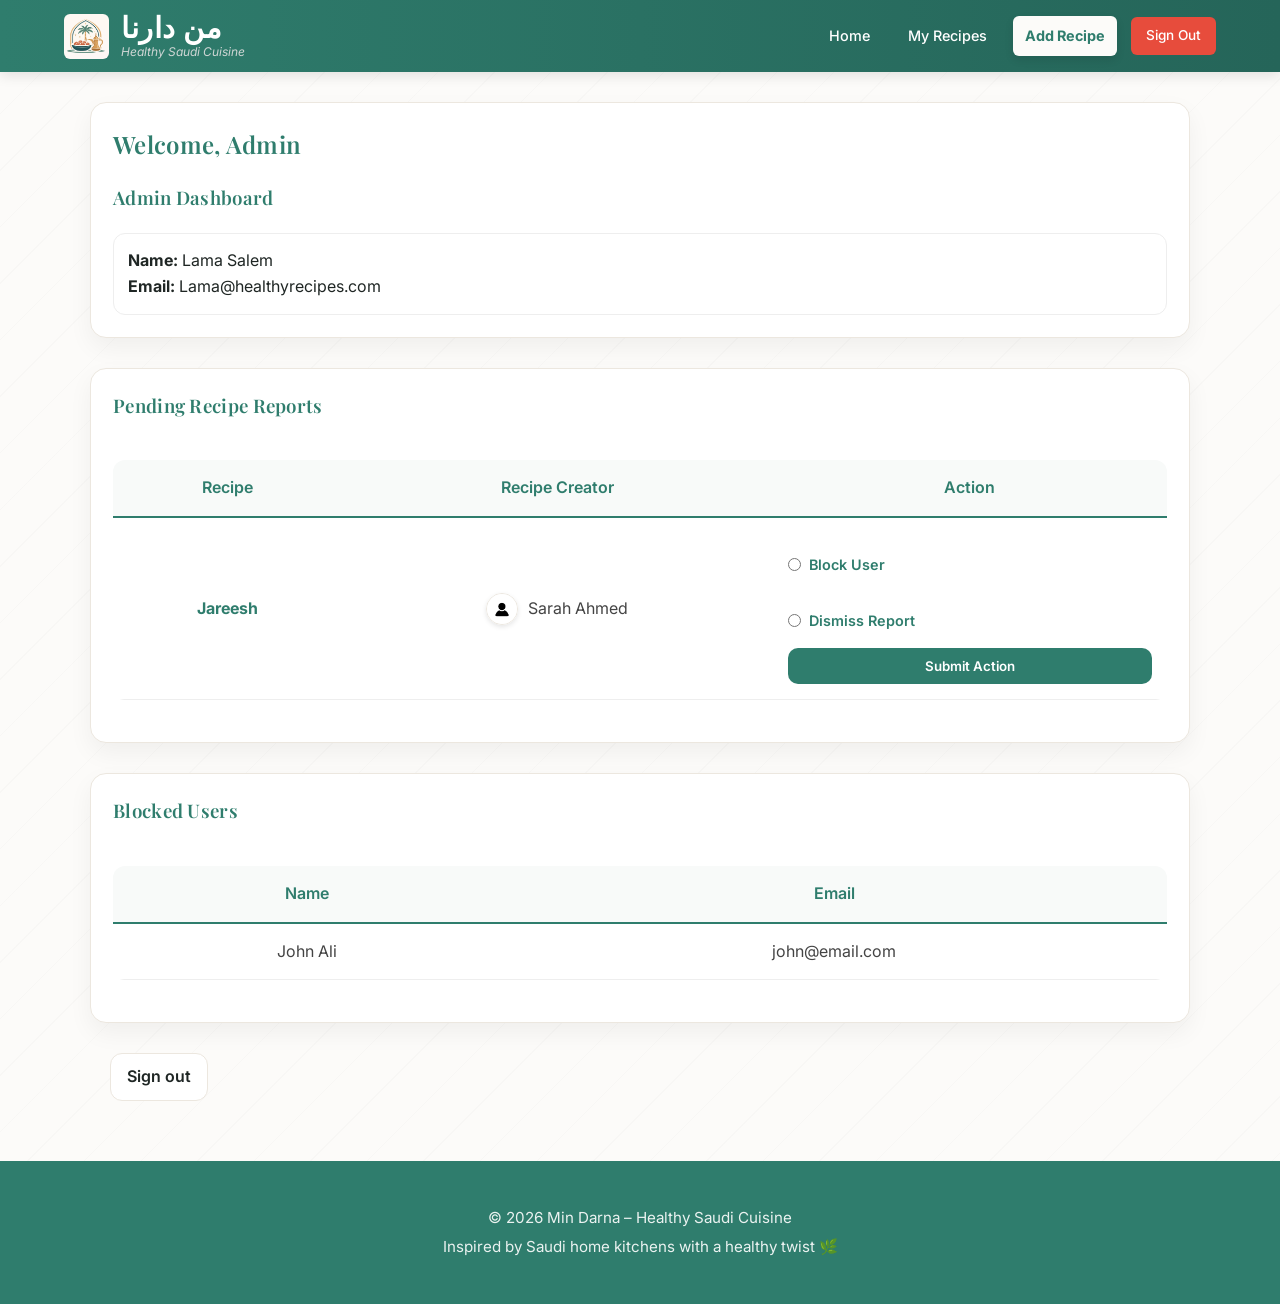
==== commit 92d34867: "Add sign-out link to admin page" ====
--- a/admin.html
+++ b/admin.html
@@ -99,7 +99,10 @@
     </table>
   </div>
 </section>
-
+  
+<div class="bottom-signout">
+<a class="signout-link" href="index.html">Sign out</a>
+</div>
 <footer class="main-footer">
   <div class="footer-content">
     <p>© 2026 Min Darna – Healthy Saudi Cuisine</p>
